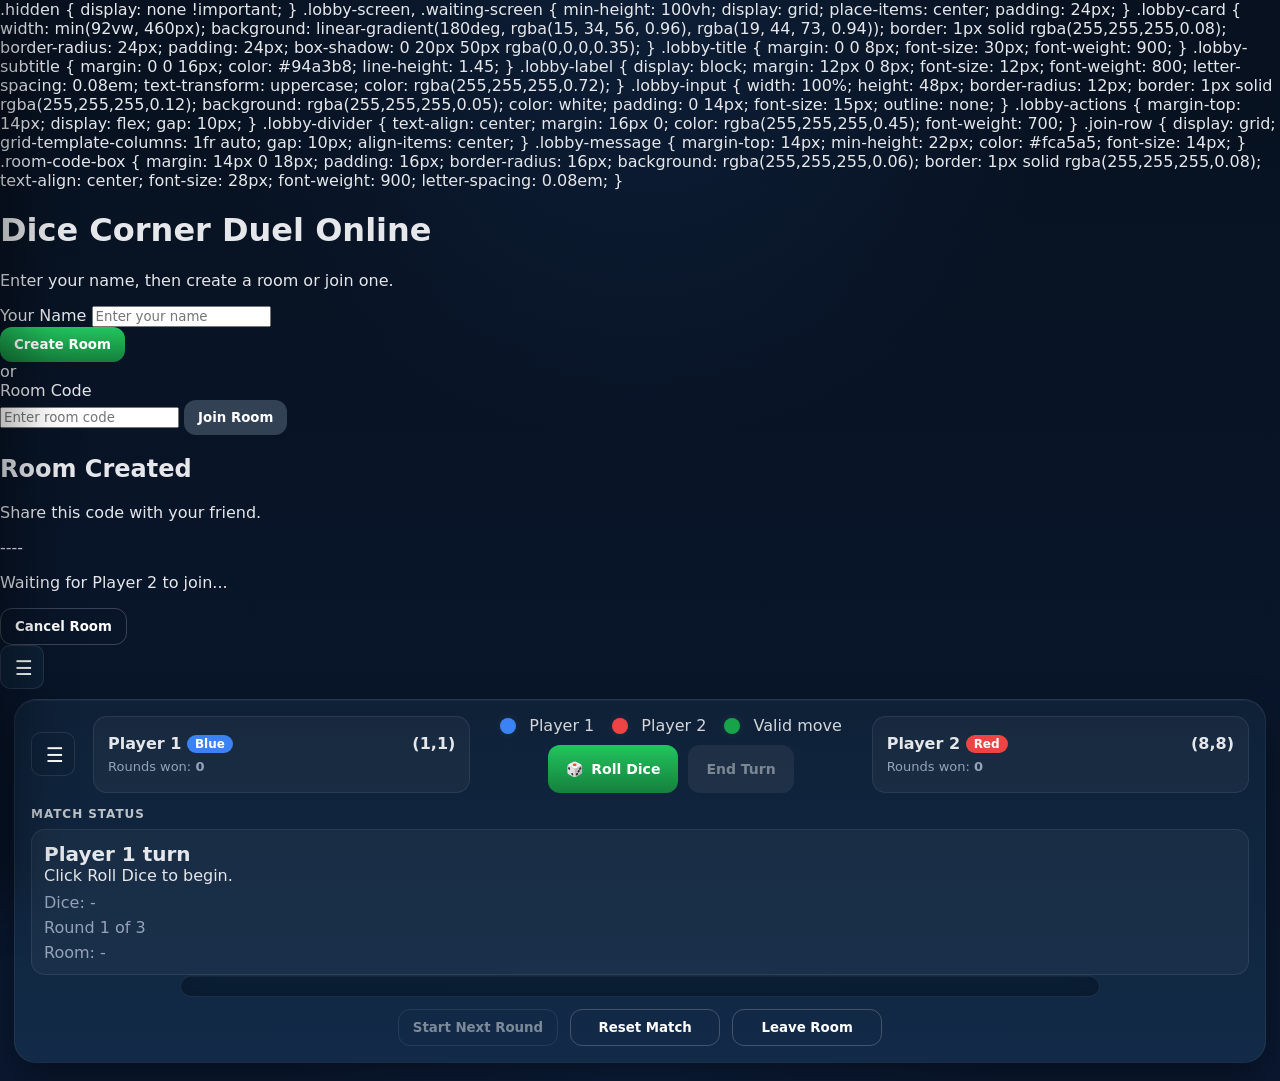
==== multiplayer.html @ a6287933 "Add files via upload" ====
<!DOCTYPE html>
<html lang="en">
<head>
  <meta charset="UTF-8" />
  <meta name="viewport" content="width=device-width, initial-scale=1.0" />
  <title>Dice Corner Duel Online</title>
  <link rel="stylesheet" href="./style.css" />
</head>
.hidden {
  display: none !important;
}

.lobby-screen,
.waiting-screen {
  min-height: 100vh;
  display: grid;
  place-items: center;
  padding: 24px;
}

.lobby-card {
  width: min(92vw, 460px);
  background: linear-gradient(180deg, rgba(15, 34, 56, 0.96), rgba(19, 44, 73, 0.94));
  border: 1px solid rgba(255,255,255,0.08);
  border-radius: 24px;
  padding: 24px;
  box-shadow: 0 20px 50px rgba(0,0,0,0.35);
}

.lobby-title {
  margin: 0 0 8px;
  font-size: 30px;
  font-weight: 900;
}

.lobby-subtitle {
  margin: 0 0 16px;
  color: #94a3b8;
  line-height: 1.45;
}

.lobby-label {
  display: block;
  margin: 12px 0 8px;
  font-size: 12px;
  font-weight: 800;
  letter-spacing: 0.08em;
  text-transform: uppercase;
  color: rgba(255,255,255,0.72);
}

.lobby-input {
  width: 100%;
  height: 48px;
  border-radius: 12px;
  border: 1px solid rgba(255,255,255,0.12);
  background: rgba(255,255,255,0.05);
  color: white;
  padding: 0 14px;
  font-size: 15px;
  outline: none;
}

.lobby-actions {
  margin-top: 14px;
  display: flex;
  gap: 10px;
}

.lobby-divider {
  text-align: center;
  margin: 16px 0;
  color: rgba(255,255,255,0.45);
  font-weight: 700;
}

.join-row {
  display: grid;
  grid-template-columns: 1fr auto;
  gap: 10px;
  align-items: center;
}

.lobby-message {
  margin-top: 14px;
  min-height: 22px;
  color: #fca5a5;
  font-size: 14px;
}

.room-code-box {
  margin: 14px 0 18px;
  padding: 16px;
  border-radius: 16px;
  background: rgba(255,255,255,0.06);
  border: 1px solid rgba(255,255,255,0.08);
  text-align: center;
  font-size: 28px;
  font-weight: 900;
  letter-spacing: 0.08em;
}
<body>
  <!-- LOBBY -->
  <div class="lobby-screen" id="lobbyScreen">
    <div class="lobby-card">
      <h1 class="lobby-title">Dice Corner Duel Online</h1>
      <p class="lobby-subtitle">Enter your name, then create a room or join one.</p>

      <label class="lobby-label" for="playerNameInput">Your Name</label>
      <input
        id="playerNameInput"
        class="lobby-input"
        type="text"
        maxlength="18"
        placeholder="Enter your name"
      />

      <div class="lobby-actions">
        <button id="createRoomBtn" class="primary">Create Room</button>
      </div>

      <div class="lobby-divider">or</div>

      <label class="lobby-label" for="roomCodeInput">Room Code</label>
      <div class="join-row">
        <input
          id="roomCodeInput"
          class="lobby-input"
          type="text"
          maxlength="30"
          placeholder="Enter room code"
        />
        <button id="joinRoomBtn" class="secondary">Join Room</button>
      </div>

      <div id="lobbyMessage" class="lobby-message"></div>
    </div>
  </div>

  <!-- WAITING ROOM -->
  <div class="waiting-screen hidden" id="waitingScreen">
    <div class="lobby-card">
      <h2 class="lobby-title">Room Created</h2>
      <p class="lobby-subtitle">Share this code with your friend.</p>

      <div class="room-code-box" id="roomCodeDisplay">----</div>

      <p class="lobby-subtitle">Waiting for Player 2 to join...</p>

      <button id="cancelRoomBtn" class="ghost">Cancel Room</button>
    </div>
  </div>

  <!-- GAME SCREEN -->
  <div id="gameScreen" class="hidden">
    <button id="menuToggle" class="menu-toggle" aria-label="Open menu">☰</button>

    <div id="drawerOverlay" class="drawer-overlay"></div>

    <aside id="sideDrawer" class="side-drawer">
      <div class="drawer-header">
        <div class="drawer-title">Game Menu</div>
        <button id="closeDrawer" class="drawer-close">✕</button>
      </div>

      <div class="drawer-section">
        <div class="section-title">Rules</div>
        <div class="help">
          Rules in this prototype:<br />
          • Player 1 and Player 2 are real players online.<br />
          • Move 1 tile per click until your rolled moves run out.<br />
          • No diagonal movement.<br />
          • You cannot move onto the other player’s tile or wall tiles.<br />
          • A player is trapped if they have no legal adjacent tile to move to on their turn.<br />
          • If you end your turn orthogonally adjacent to the opponent, you win the round.<br />
          • First to 2 round wins takes the match.<br />
          • You can also move using Arrow Keys or WASD.
        </div>
      </div>

      <div class="drawer-section">
        <div class="section-title">Action Log</div>
        <div id="log" class="log"></div>
      </div>
    </aside>

    <div class="app">
      <main class="main-stage panel" style="grid-column: 1 / -1;">
        <div class="top-hud">
          <button id="menuToggleInline" class="menu-toggle" aria-label="Open menu">☰</button>

          <div class="player-card hud-card">
            <div class="player-head">
              <span><span id="p1Name">Player 1</span> <span class="pill p1">Blue</span></span>
              <span id="p1Pos">(1,1)</span>
            </div>
            <div class="score">Rounds won: <strong id="p1Score">0</strong></div>
          </div>

          <div class="hud-controls">
            <div class="legend">
              <span><i class="dot" style="background:#3b82f6"></i> Player 1</span>
              <span><i class="dot" style="background:#ef4444"></i> Player 2</span>
              <span><i class="dot" style="background:#16a34a"></i> Valid move</span>
            </div>

            <div class="controls top-controls">
              <button id="rollBtn" class="primary roll-btn">
                <span>🎲</span>
                <span>Roll Dice</span>
              </button>
              <button id="endTurnBtn" class="secondary" disabled>End Turn</button>
            </div>
          </div>

          <div class="player-card hud-card">
            <div class="player-head">
              <span><span id="p2Name">Player 2</span> <span class="pill p2">Red</span></span>
              <span id="p2Pos">(8,8)</span>
            </div>
            <div class="score">Rounds won: <strong id="p2Score">0</strong></div>
          </div>
        </div>

        <div>
          <div class="section-title">Match Status</div>
          <div class="status-box">
            <div id="turnText" class="big">Player 1 turn</div>
            <div id="phaseText">Click Roll Dice to begin.</div>
            <div id="diceText" style="margin-top:8px; color: var(--muted);">Dice: -</div>
            <div id="roundText" style="margin-top:6px; color: var(--muted);">Round 1 of 3</div>
            <div id="roomStatusText" style="margin-top:6px; color: var(--muted);">Room: -</div>
          </div>
        </div>

        <div id="board" class="board"></div>

        <div class="bottom-actions">
          <button id="newRoundBtn" class="ghost" disabled>Start Next Round</button>
          <button id="resetMatchBtn" class="ghost">Reset Match</button>
          <button id="leaveRoomBtn" class="ghost">Leave Room</button>
        </div>
      </main>
    </div>
  </div>

  <!-- WIN POPUP -->
  <div id="winnerPopup" class="popup-overlay">
    <div class="popup-card">
      <div class="popup-title">Round Winner</div>
      <div id="winnerPopupText" class="popup-value">Player 1 Wins!</div>
      <div class="popup-actions">
        <button id="nextRoundPopupBtn" class="secondary">Next Game</button>
      </div>
      <div class="popup-subtext">Start the next round when you are ready.</div>
    </div>
  </div>

  <!-- FLOATING WIN BUBBLE -->
  <div
    id="winBubble"
    style="position:fixed;top:50%;left:50%;transform:translate(-50%,-50%) scale(0);background:#111827;color:#fff;padding:20px 30px;border-radius:16px;font-size:28px;font-weight:800;box-shadow:0 20px 60px rgba(0,0,0,0.5);z-index:999;transition:all 0.3s ease;pointer-events:none;"
  >
    Player Wins!
  </div>

  <!-- DICE POP -->
  <div id="dicePopBubble">6</div>

  <script type="module" src="./multiplayer.js"></script>
</body>
</html>
---- style.css ----
:root {
  --bg: #0b1a2b;
  --panel: #0f2238;
  --panel-2: #132c49;
  --text: #e5e7eb;
  --muted: #94a3b8;
  --accent: #22c55e;
  --accent-2: #3b82f6;
  --danger: #ef4444;
  --line: rgba(255, 255, 255, 0.08);
}

* {
  box-sizing: border-box;
  font-family: system-ui, -apple-system, sans-serif;
}

body {
  margin: 0;
  background:
    radial-gradient(circle at top, rgba(40, 90, 160, 0.18), transparent 35%),
    radial-gradient(circle at bottom, rgba(20, 60, 110, 0.16), transparent 30%),
    linear-gradient(180deg, #07111f 0%, #0a1830 100%);
  color: var(--text);
}

/* ===== APP LAYOUT ===== */

.app {
  display: grid;
  grid-template-columns: 300px minmax(0, 1fr);
  gap: 18px;
  padding: 10px 14px 18px;
  align-items: start;
}

.sidebar {
  min-height: 100%;
  display: flex;
  flex-direction: column;
  gap: 14px;
}

.main-stage {
  min-width: 0;
  padding: 10px 14px 14px;
}

.panel {
  background: linear-gradient(180deg, rgba(15, 34, 56, 0.96), rgba(19, 44, 73, 0.94));
  border-radius: 22px;
  padding: 16px;
  box-shadow:
    0 18px 40px rgba(0, 0, 0, 0.35),
    inset 0 1px 0 rgba(255, 255, 255, 0.05);
  border: 1px solid rgba(255, 255, 255, 0.06);
}

/* ===== TOP HUD ===== */

.top-hud {
  display: grid;
  grid-template-columns: 50px 1fr 1fr 1fr;
  gap: 12px;
  align-items: center;
  margin-bottom: 12px;
}

.hud-card {
  padding: 12px 14px;
  border-radius: 16px;
  background: rgba(255, 255, 255, 0.04);
  border: 1px solid rgba(255, 255, 255, 0.06);
}

.hud-controls {
  display: flex;
  flex-direction: column;
  align-items: center;
  gap: 10px;
}

.top-controls {
  display: flex;
  justify-content: center;
  align-items: center;
  gap: 10px;
}

.top-controls button {
  height: 48px;
  padding: 0 18px;
  font-size: 14px;
}

.player-card {
  height: 100%;
  display: flex;
  flex-direction: column;
  justify-content: center;
}

/* ===== TEXT ===== */

.title {
  margin: 0 0 8px;
  font-size: 28px;
  font-weight: 900;
}

.subtitle {
  margin: 0;
  color: var(--muted);
  line-height: 1.45;
}

.section-title {
  margin: 14px 0 8px;
  font-size: 12px;
  font-weight: 800;
  text-transform: uppercase;
  letter-spacing: 0.08em;
  color: rgba(255, 255, 255, 0.72);
}

.status-box,
.help,
.player-card,
.log-entry {
  background: rgba(255, 255, 255, 0.04);
  border: 1px solid var(--line);
  border-radius: 14px;
}

.status-box {
  padding: 12px;
}

.big {
  font-size: 20px;
  font-weight: 800;
}

.player-head {
  display: flex;
  justify-content: space-between;
  align-items: center;
  gap: 8px;
  font-weight: 700;
}

.score {
  margin-top: 6px;
  color: var(--muted);
  font-size: 13px;
}

.pill {
  display: inline-block;
  padding: 2px 8px;
  border-radius: 999px;
  font-size: 12px;
  font-weight: 800;
  color: white;
  vertical-align: middle;
}

.pill.p1 {
  background: #3b82f6;
}

.pill.p2 {
  background: #ef4444;
}

/* ===== BUTTONS ===== */

button {
  cursor: pointer;
  border: none;
  border-radius: 12px;
  padding: 10px 14px;
  font-weight: 700;
  transition: transform 0.12s ease, filter 0.12s ease, opacity 0.12s ease;
}

button:hover:not(:disabled) {
  transform: translateY(-1px);
  filter: brightness(1.03);
}

button:disabled {
  opacity: 0.45;
  cursor: not-allowed;
}

.primary {
  background: linear-gradient(180deg, #22c55e, #15803d);
  color: white;
}

.secondary {
  background: #334155;
  color: white;
}

.ghost {
  background: transparent;
  border: 1px solid rgba(255, 255, 255, 0.2);
  color: white;
}

.dice-bubble {
  min-height: 48px;
}

/* ===== BURGER / DRAWER ===== */

.menu-toggle {
  width: 44px;
  height: 44px;
  border-radius: 10px;
  border: 1px solid rgba(255, 255, 255, 0.1);
  background: rgba(15, 34, 56, 0.9);
  color: white;
  font-size: 20px;
  display: grid;
  place-items: center;
}

.drawer-overlay {
  position: fixed;
  inset: 0;
  background: rgba(0, 0, 0, 0.45);
  opacity: 0;
  pointer-events: none;
  transition: opacity 0.22s ease;
  z-index: 1190;
}

.drawer-overlay.show {
  opacity: 1;
  pointer-events: auto;
}

.side-drawer {
  position: fixed;
  top: 0;
  left: 0;
  width: min(360px, 88vw);
  height: 100vh;
  background: linear-gradient(180deg, rgba(15, 34, 56, 0.98), rgba(19, 44, 73, 0.98));
  border-right: 1px solid rgba(255, 255, 255, 0.08);
  box-shadow: 20px 0 50px rgba(0, 0, 0, 0.35);
  transform: translateX(-100%);
  transition: transform 0.24s ease;
  z-index: 1201;
  padding: 18px 16px 16px;
  display: flex;
  flex-direction: column;
  gap: 14px;
}

.side-drawer.open {
  transform: translateX(0);
}

.drawer-header {
  display: flex;
  justify-content: space-between;
  align-items: center;
}

.drawer-title {
  font-size: 20px;
  font-weight: 900;
}

.drawer-close {
  width: 40px;
  height: 40px;
  border-radius: 10px;
  background: rgba(255, 255, 255, 0.06);
  color: white;
  border: 1px solid rgba(255, 255, 255, 0.08);
  font-size: 18px;
}

.drawer-section {
  display: flex;
  flex-direction: column;
  gap: 8px;
}

/* ===== LEGEND ===== */

.legend {
  display: flex;
  gap: 18px;
  align-items: center;
  flex-wrap: wrap;
  color: rgba(255, 255, 255, 0.82);
}

.dot {
  display: inline-block;
  width: 16px;
  height: 16px;
  border-radius: 999px;
  margin-right: 8px;
  vertical-align: middle;
  box-shadow: 0 0 10px rgba(255, 255, 255, 0.08);
}

/* ===== BOARD ===== */

.board {
  display: grid;
  grid-template-columns: repeat(8, minmax(0, 1fr));
  gap: 4px;
  width: min(100%, 920px);
  margin: 0 auto;
  padding: 10px;
  border-radius: 22px;
  background: rgba(5, 20, 40, 0.35);
  border: 1px solid rgba(255, 255, 255, 0.06);
  box-shadow:
    inset 0 1px 0 rgba(255, 255, 255, 0.04),
    inset 0 -10px 30px rgba(0, 0, 0, 0.2);
}

.tile {
  position: relative;
  aspect-ratio: 1 / 1;
  width: 100%;
  min-width: 0;
  border: none;
  border-radius: 12px;
  background: linear-gradient(180deg, #e0c78e 0%, #c9aa69 100%);
  box-shadow:
    inset 0 2px 0 rgba(255, 255, 255, 0.22),
    inset 0 -3px 6px rgba(0, 0, 0, 0.14),
    0 2px 5px rgba(0, 0, 0, 0.2);
  cursor: pointer;
  overflow: hidden;
  transition:
    transform 0.14s ease,
    box-shadow 0.14s ease,
    filter 0.14s ease;
}

.tile:hover {
  transform: translateY(-1px) scale(1.01);
  filter: brightness(1.03);
}

.tile:active {
  transform: scale(0.98);
}

.tile::after {
  content: "";
  position: absolute;
  inset: 0;
  border-radius: inherit;
  background:
    radial-gradient(circle at 18% 22%, rgba(120, 155, 80, 0.55) 0 7px, transparent 8px),
    radial-gradient(circle at 78% 25%, rgba(120, 155, 80, 0.42) 0 6px, transparent 7px),
    radial-gradient(circle at 35% 76%, rgba(120, 155, 80, 0.42) 0 7px, transparent 8px),
    radial-gradient(circle at 82% 78%, rgba(120, 155, 80, 0.42) 0 6px, transparent 7px),
    linear-gradient(180deg, rgba(255, 255, 255, 0.08), transparent 35%);
  pointer-events: none;
}

.tile.valid {
  outline: 3px solid rgba(34, 197, 94, 0.65);
  outline-offset: -2px;
  box-shadow:
    inset 0 2px 0 rgba(255, 255, 255, 0.22),
    inset 0 -3px 6px rgba(0, 0, 0, 0.14),
    0 0 0 2px rgba(34, 197, 94, 0.18);
}

.tile.selected {
  outline: 3px solid rgba(59, 130, 246, 0.95);
  outline-offset: -2px;
  box-shadow:
    0 0 0 3px rgba(59, 130, 246, 0.18),
    inset 0 2px 0 rgba(255, 255, 255, 0.22),
    inset 0 -3px 6px rgba(0, 0, 0, 0.14);
}

/* ===== WALLS ===== */

.tile.wall {
  border-radius: 10px;
  background: linear-gradient(180deg, #606a78 0%, #3a4350 100%);
  box-shadow:
    inset 0 1px 0 rgba(255, 255, 255, 0.08),
    inset 0 -2px 5px rgba(0, 0, 0, 0.4),
    0 1px 2px rgba(0, 0, 0, 0.22);
  z-index: 1;
  transform: scale(1.03);
}

.tile.wall:hover {
  transform: scale(1.03);
  filter: none;
}

.tile.wall::after {
  display: none;
}

.tile.wall::before {
  content: "";
  position: absolute;
  inset: 0;
  border-radius: inherit;
  background:
    linear-gradient(180deg, rgba(255, 255, 255, 0.07), transparent 30%),
    repeating-linear-gradient(
      0deg,
      rgba(0, 0, 0, 0.16) 0 2px,
      transparent 2px 22px
    ),
    repeating-linear-gradient(
      90deg,
      rgba(0, 0, 0, 0.14) 0 2px,
      transparent 2px 22px
    );
  opacity: 0.75;
  pointer-events: none;
}

.tile.wall.join-top {
  border-top-left-radius: 2px;
  border-top-right-radius: 2px;
}

.tile.wall.join-right {
  border-top-right-radius: 2px;
  border-bottom-right-radius: 2px;
}

.tile.wall.join-bottom {
  border-bottom-left-radius: 2px;
  border-bottom-right-radius: 2px;
}

.tile.wall.join-left {
  border-top-left-radius: 2px;
  border-bottom-left-radius: 2px;
}

.tile.wall.join-top.join-right.join-bottom.join-left {
  border-radius: 2px;
}

/* ===== SLIME PIECES ===== */

.piece {
  position: absolute;
  inset: 0;
  display: flex;
  align-items: center;
  justify-content: center;
  z-index: 5;
  pointer-events: none;
}

.piece img {
  width: 90%;
  height: 90%;
  object-fit: contain;
  display: block;
  user-select: none;
  pointer-events: none;
  transform: translateY(2px);
}

.p1 img {
  filter:
    drop-shadow(0 0 12px rgba(59, 130, 246, 0.45))
    drop-shadow(0 10px 14px rgba(0, 0, 0, 0.35));
}

.p2 img {
  filter:
    drop-shadow(0 0 12px rgba(239, 68, 68, 0.45))
    drop-shadow(0 10px 14px rgba(0, 0, 0, 0.35));
}

/* idle */
.piece:not(.move):not(.win):not(.blocked) {
  animation: slimeIdle 1.8s ease-in-out infinite;
}

@keyframes slimeIdle {
  0% {
    transform: translateY(0) scale(1);
  }
  50% {
    transform: translateY(-4px) scale(1.03);
  }
  100% {
    transform: translateY(0) scale(1);
  }
}

/* move */
.piece.move {
  animation: slimeMove 0.22s ease, slimeIdle 1.8s ease-in-out 0.22s infinite;
}

@keyframes slimeMove {
  0% {
    transform: scale(0.76);
    opacity: 0.7;
  }
  60% {
    transform: translateY(-6px) scale(1.08);
    opacity: 1;
  }
  100% {
    transform: scale(1);
    opacity: 1;
  }
}

/* win */
.piece.win {
  animation: slimeWin 0.65s ease, slimeIdle 1.8s ease-in-out 0.65s infinite;
}

@keyframes slimeWin {
  0% {
    transform: scale(0.9);
  }
  20% {
    transform: translateY(-12px) scale(1.12);
  }
  40% {
    transform: translateY(0) scale(0.98);
  }
  60% {
    transform: translateY(-8px) scale(1.08);
  }
  100% {
    transform: scale(1);
  }
}

/* blocked */
.piece.blocked {
  animation: slimeBlocked 0.4s ease, slimeIdle 1.8s ease-in-out 0.4s infinite;
}

@keyframes slimeBlocked {
  0%   { transform: translateX(0); }
  20%  { transform: translateX(-6px); }
  40%  { transform: translateX(6px); }
  60%  { transform: translateX(-4px); }
  80%  { transform: translateX(4px); }
  100% { transform: translateX(0); }
}

/* ===== ATTACK FLASH ===== */

.tile.attack-flash::before {
  content: "";
  position: absolute;
  inset: 0;
  border-radius: inherit;
  background: radial-gradient(circle, rgba(255,255,255,0.38), rgba(255,255,255,0) 70%);
  animation: attackFlash 0.28s ease;
  pointer-events: none;
  z-index: 4;
}

@keyframes attackFlash {
  0% {
    opacity: 0;
    transform: scale(0.6);
  }
  40% {
    opacity: 1;
    transform: scale(1.04);
  }
  100% {
    opacity: 0;
    transform: scale(1.22);
  }
}

/* ===== BOTTOM ACTIONS ===== */

.bottom-actions {
  display: flex;
  justify-content: center;
  gap: 12px;
  margin-top: 12px;
}

.bottom-actions button {
  min-width: 150px;
}

/* ===== HELP / LOG ===== */

.help {
  margin-top: 0;
  padding: 12px;
  color: var(--muted);
  font-size: 13px;
  line-height: 1.45;
}

.log {
  width: 100%;
  max-height: 180px;
  overflow-y: auto;
  padding-right: 4px;
  background: rgba(255, 255, 255, 0.03);
  border: 1px solid rgba(255, 255, 255, 0.05);
  border-radius: 12px;
  padding: 8px;
}

.log-entry {
  margin-bottom: 6px;
  padding: 10px 12px;
  border-radius: 10px;
  background: rgba(255, 255, 255, 0.04);
  font-size: 13px;
  line-height: 1.35;
  color: rgba(255, 255, 255, 0.9);
}

/* ===== POPUPS ===== */

.popup-overlay {
  position: fixed;
  inset: 0;
  display: none;
  align-items: center;
  justify-content: center;
  background: rgba(0, 0, 0, 0.45);
  z-index: 1000;
}

.popup-overlay.show {
  display: flex;
}

.popup-card {
  width: min(92vw, 420px);
  background: linear-gradient(180deg, var(--panel), var(--panel-2));
  border: 1px solid var(--line);
  border-radius: 22px;
  padding: 20px;
  text-align: center;
  box-shadow: 0 20px 50px rgba(0, 0, 0, 0.4);
}

.popup-title {
  font-size: 13px;
  text-transform: uppercase;
  letter-spacing: 0.08em;
  color: var(--muted);
  margin-bottom: 8px;
}

.popup-value {
  font-size: 36px;
  font-weight: 900;
  margin-bottom: 14px;
}

.popup-actions {
  margin-bottom: 10px;
}

.popup-subtext {
  color: var(--muted);
  font-size: 13px;
}

/* ===== DICE POP ===== */

#dicePopBubble {
  position: fixed;
  left: 50%;
  top: 18%;
  transform: translate(-50%, -50%) scale(0);
  opacity: 0;
  background: linear-gradient(180deg, #f8fafc, #cbd5e1);
  color: #0f172a;
  font-weight: 900;
  font-size: 34px;
  width: 92px;
  height: 92px;
  border-radius: 999px;
  display: grid;
  place-items: center;
  z-index: 1200;
  box-shadow: 0 16px 40px rgba(0, 0, 0, 0.3);
  transition: transform 0.22s ease, opacity 0.22s ease;
  pointer-events: none;
}

#dicePopBubble.show {
  transform: translate(-50%, -50%) scale(1);
  opacity: 1;
}

/* ===== ROLL BUTTON ANIMATION ===== */

.roll-btn {
  display: flex;
  align-items: center;
  justify-content: center;
  gap: 8px;
}

.dice-icon {
  width: 26px;
  height: 26px;
  transition: transform 0.2s ease;
}

.roll-btn.rolling .dice-icon {
  animation: diceSpin 0.7s ease;
}

@keyframes diceSpin {
  0%   { transform: rotate(0deg) scale(1); }
  25%  { transform: rotate(90deg) scale(1.15); }
  50%  { transform: rotate(180deg) scale(0.95); }
  75%  { transform: rotate(270deg) scale(1.12); }
  100% { transform: rotate(360deg) scale(1); }
}

/* ===== RESPONSIVE ===== */

@media (max-width: 1100px) {
  .app {
    grid-template-columns: 1fr;
  }

  .top-hud {
    grid-template-columns: 50px 1fr;
  }

  .hud-card:last-child {
    grid-column: span 2;
  }

  .hud-controls {
    align-items: stretch;
  }

  .top-controls {
    justify-content: stretch;
    flex-wrap: wrap;
  }

  .top-controls button {
    flex: 1 1 180px;
  }

  .board {
    width: 100%;
  }

  .bottom-actions {
    flex-wrap: wrap;
  }
}

@media (max-width: 700px) {
  .top-hud {
    grid-template-columns: 1fr;
  }

  .menu-toggle {
    width: 42px;
    height: 42px;
  }

  .hud-card:last-child {
    grid-column: auto;
  }

  .board {
    gap: 3px;
    padding: 8px;
  }

  .tile {
    border-radius: 10px;
  }

  .tile.wall {
    border-radius: 3px;
  }

  .piece img {
    width: 88%;
    height: 88%;
  }
}
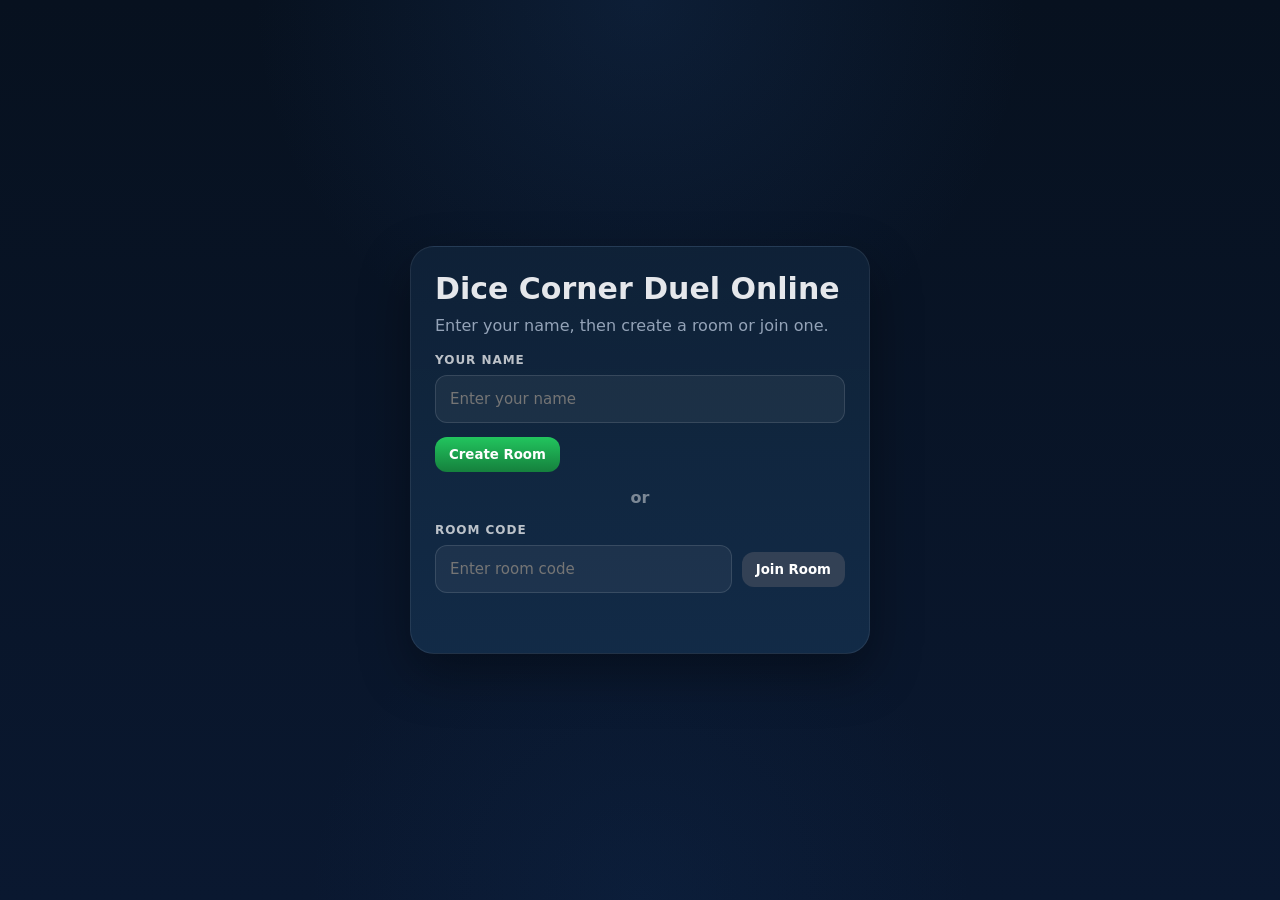
==== commit 794d6bfe: "Update multiplayer.html" ====
--- a/multiplayer.html
+++ b/multiplayer.html
@@ -4,101 +4,9 @@
   <meta charset="UTF-8" />
   <meta name="viewport" content="width=device-width, initial-scale=1.0" />
   <title>Dice Corner Duel Online</title>
-  <link rel="stylesheet" href="./style.css" />
+  <link rel="stylesheet" href="/style.css" />
 </head>
-.hidden {
-  display: none !important;
-}
 
-.lobby-screen,
-.waiting-screen {
-  min-height: 100vh;
-  display: grid;
-  place-items: center;
-  padding: 24px;
-}
-
-.lobby-card {
-  width: min(92vw, 460px);
-  background: linear-gradient(180deg, rgba(15, 34, 56, 0.96), rgba(19, 44, 73, 0.94));
-  border: 1px solid rgba(255,255,255,0.08);
-  border-radius: 24px;
-  padding: 24px;
-  box-shadow: 0 20px 50px rgba(0,0,0,0.35);
-}
-
-.lobby-title {
-  margin: 0 0 8px;
-  font-size: 30px;
-  font-weight: 900;
-}
-
-.lobby-subtitle {
-  margin: 0 0 16px;
-  color: #94a3b8;
-  line-height: 1.45;
-}
-
-.lobby-label {
-  display: block;
-  margin: 12px 0 8px;
-  font-size: 12px;
-  font-weight: 800;
-  letter-spacing: 0.08em;
-  text-transform: uppercase;
-  color: rgba(255,255,255,0.72);
-}
-
-.lobby-input {
-  width: 100%;
-  height: 48px;
-  border-radius: 12px;
-  border: 1px solid rgba(255,255,255,0.12);
-  background: rgba(255,255,255,0.05);
-  color: white;
-  padding: 0 14px;
-  font-size: 15px;
-  outline: none;
-}
-
-.lobby-actions {
-  margin-top: 14px;
-  display: flex;
-  gap: 10px;
-}
-
-.lobby-divider {
-  text-align: center;
-  margin: 16px 0;
-  color: rgba(255,255,255,0.45);
-  font-weight: 700;
-}
-
-.join-row {
-  display: grid;
-  grid-template-columns: 1fr auto;
-  gap: 10px;
-  align-items: center;
-}
-
-.lobby-message {
-  margin-top: 14px;
-  min-height: 22px;
-  color: #fca5a5;
-  font-size: 14px;
-}
-
-.room-code-box {
-  margin: 14px 0 18px;
-  padding: 16px;
-  border-radius: 16px;
-  background: rgba(255,255,255,0.06);
-  border: 1px solid rgba(255,255,255,0.08);
-  text-align: center;
-  font-size: 28px;
-  font-weight: 900;
-  letter-spacing: 0.08em;
-}
 <body>
   <!-- LOBBY -->
   <div class="lobby-screen" id="lobbyScreen">
@@ -269,4 +177,4 @@
 
   <script type="module" src="./multiplayer.js"></script>
 </body>
-</html>+</html>
--- a/style.css
+++ b/style.css
@@ -810,3 +810,96 @@
     height: 88%;
   }
 }
+.hidden {
+  display: none !important;
+}
+
+.lobby-screen,
+.waiting-screen {
+  min-height: 100vh;
+  display: grid;
+  place-items: center;
+  padding: 24px;
+}
+
+.lobby-card {
+  width: min(92vw, 460px);
+  background: linear-gradient(180deg, rgba(15, 34, 56, 0.96), rgba(19, 44, 73, 0.94));
+  border: 1px solid rgba(255,255,255,0.08);
+  border-radius: 24px;
+  padding: 24px;
+  box-shadow: 0 20px 50px rgba(0,0,0,0.35);
+}
+
+.lobby-title {
+  margin: 0 0 8px;
+  font-size: 30px;
+  font-weight: 900;
+}
+
+.lobby-subtitle {
+  margin: 0 0 16px;
+  color: #94a3b8;
+  line-height: 1.45;
+}
+
+.lobby-label {
+  display: block;
+  margin: 12px 0 8px;
+  font-size: 12px;
+  font-weight: 800;
+  letter-spacing: 0.08em;
+  text-transform: uppercase;
+  color: rgba(255,255,255,0.72);
+}
+
+.lobby-input {
+  width: 100%;
+  height: 48px;
+  border-radius: 12px;
+  border: 1px solid rgba(255,255,255,0.12);
+  background: rgba(255,255,255,0.05);
+  color: white;
+  padding: 0 14px;
+  font-size: 15px;
+  outline: none;
+}
+
+.lobby-actions {
+  margin-top: 14px;
+  display: flex;
+  gap: 10px;
+}
+
+.lobby-divider {
+  text-align: center;
+  margin: 16px 0;
+  color: rgba(255,255,255,0.45);
+  font-weight: 700;
+}
+
+.join-row {
+  display: grid;
+  grid-template-columns: 1fr auto;
+  gap: 10px;
+  align-items: center;
+}
+
+.lobby-message {
+  margin-top: 14px;
+  min-height: 22px;
+  color: #fca5a5;
+  font-size: 14px;
+}
+
+.room-code-box {
+  margin: 14px 0 18px;
+  padding: 16px;
+  border-radius: 16px;
+  background: rgba(255,255,255,0.06);
+  border: 1px solid rgba(255,255,255,0.08);
+  text-align: center;
+  font-size: 28px;
+  font-weight: 900;
+  letter-spacing: 0.08em;
+}
